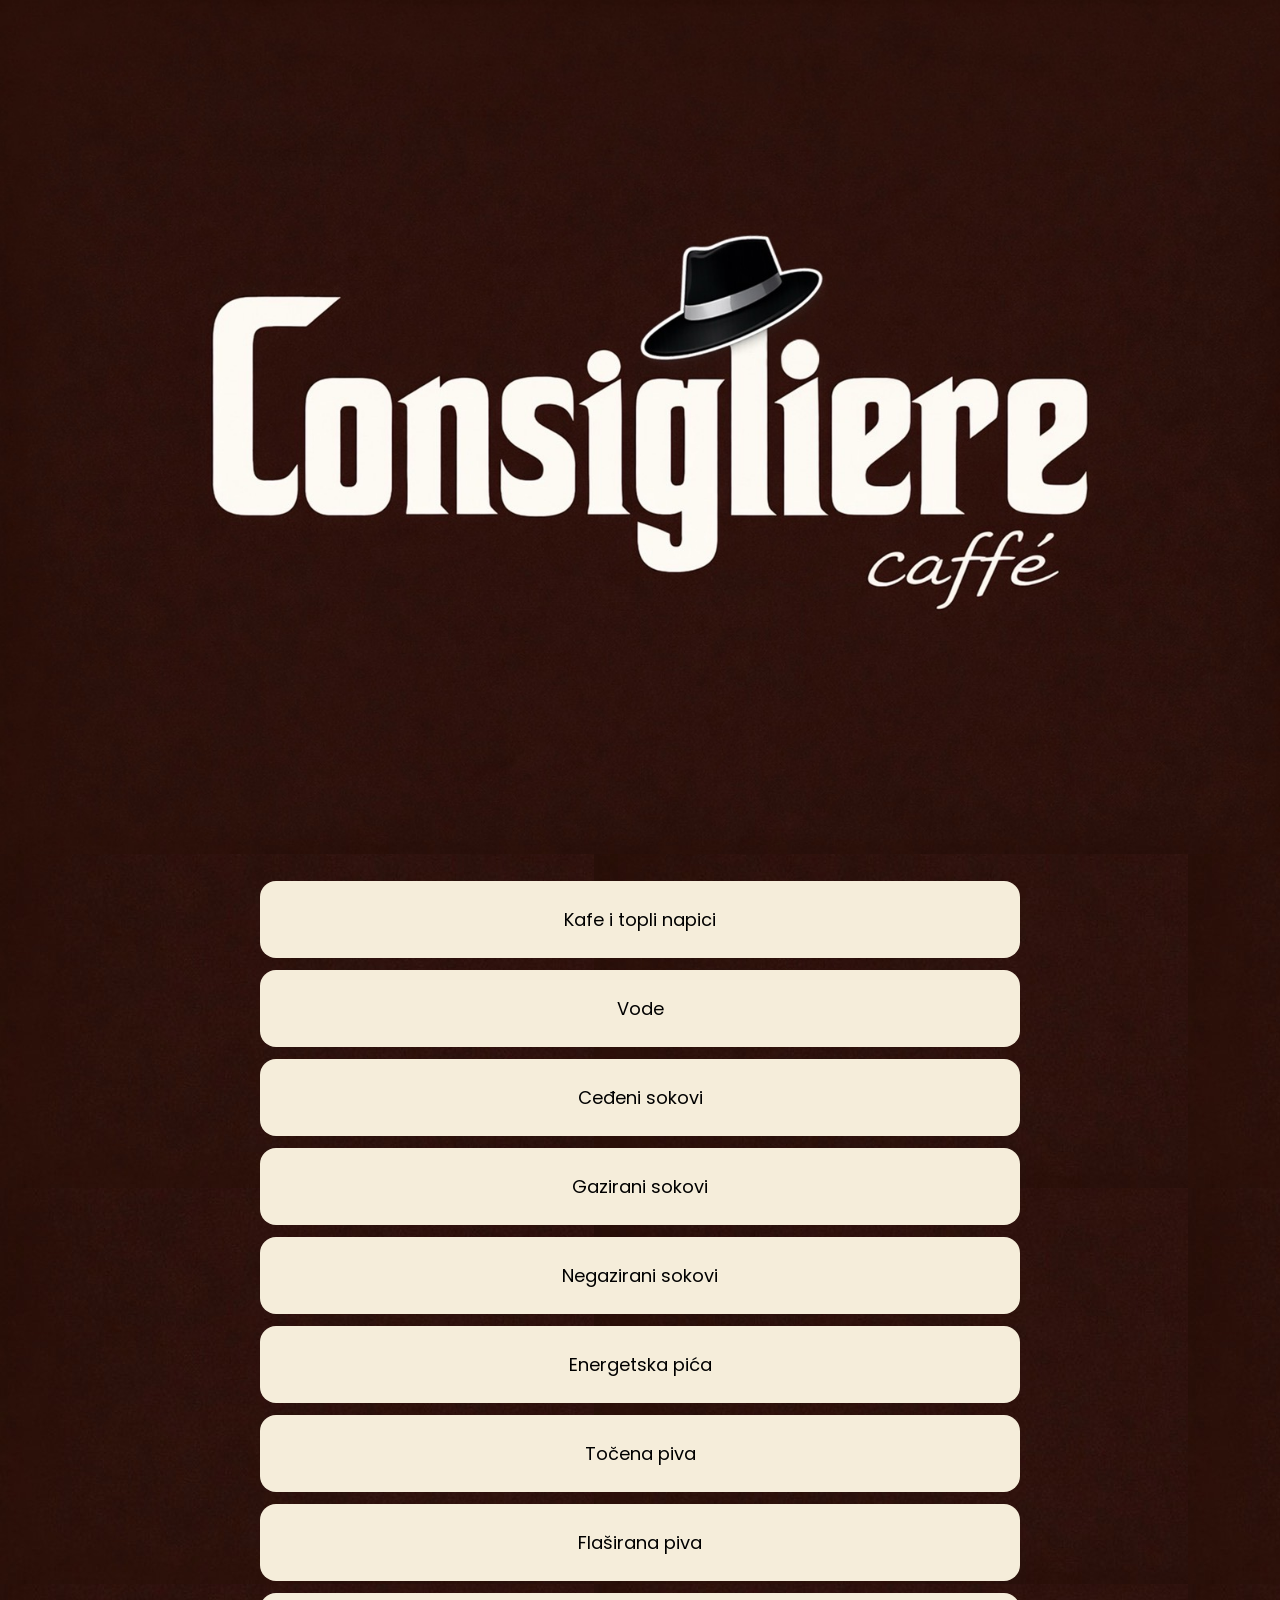
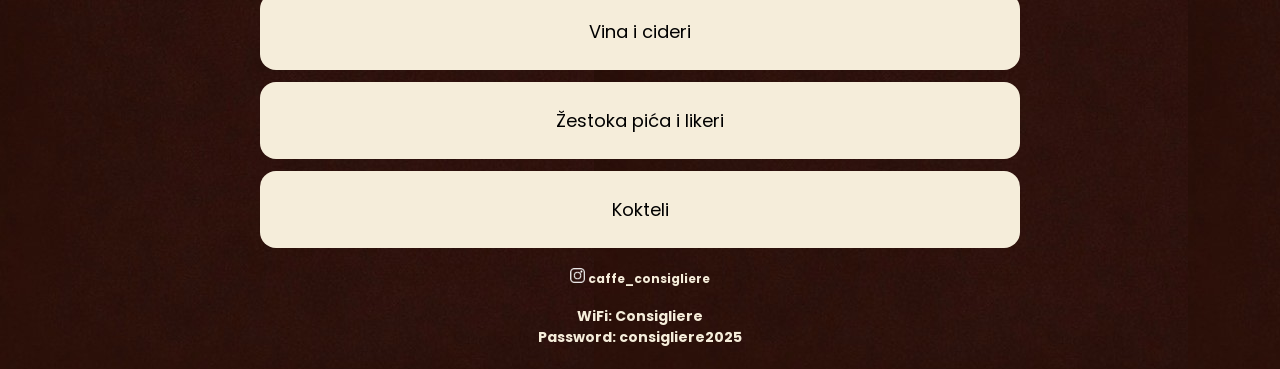
==== index.html @ 76870484 "Add files via upload" ====
<!DOCTYPE html>
<html lang="sr">
<head>
<meta charset="UTF-8">
<meta name="viewport" content="width=device-width, initial-scale=1.0">
<title>Café Menu</title>
<link rel="stylesheet" href="style.css">
<link rel="preconnect" href="https://fonts.googleapis.com">
<link rel="preconnect" href="https://fonts.gstatic.com" crossorigin>
<link href="https://fonts.googleapis.com/css2?family=Poppins:wght@300;500;700&display=swap" rel="stylesheet">
</head>
<body>

<img src="logo.jpeg" alt="Consigliere">

<main id="app"></main>


<script src="script.js"></script>
<h4><img src="instagram.png", height="15", width="15"> caffe_consigliere <br><br> </h4>
<h3> WiFi: Consigliere <br> Password: consigliere2025 <br><br> </h3>
</body>
</html>
---- style.css ----
*{
margin:0;
padding:0;
box-sizing:border-box;
}

body{
font-family:Poppins,sans-serif;
background-image: url("pozadina.jpeg");
color:black;
}

header{
text-align:center;
padding:30px 15px;
background:#f5edda;
}

header h1{
font-size:32px;
}

h2{
font-size:24px;
color: #f5edda;
}

h3{
font-size:14px;
color: #f5edda;
text-align: center;
}

h4{
font-size:12px;
color: #f5edda;
text-align: center;
}

header p{
opacity:0.7;
margin-top:5px;
}

#app{
max-width:800px;
margin:auto;
padding:20px;
}

.grid{
  display: flex;
  flex-direction: column;
  gap: 12px;
}

.card{
background:#f5edda;
padding:25px;
border-radius:16px;
text-align:center;
cursor:pointer;
transition:0.2s;
font-size:18px;
}

.card:hover{
transform:scale(1.05);
background:#2a2a2a;
}

.item{
display:flex;
justify-content:space-between;
align-items: flex-start;
padding:12px 0;
flex-wrap: nowrap;
color: #f5edda;
border-bottom:1px solid #2a2a2a;
}

.back{
display:inline-block;
margin-bottom:15px;
padding:8px 12px;
background:#f5edda;
border-radius:10px;
cursor:pointer;
}

.container {
  width: 100%;
  max-width: 600px;
  margin: 0 auto;
  padding: 10px;
}

img {
  max-width: 100%;
  height: auto;
}

.left {
  display: flex;
  flex-direction: column;
  flex: 1;
  min-width: 0;
}

.flavours {
  font-size: 10px;
  opacity: 0.7;
  margin-top: 2px;
}

.name {
  font-size: 16px;
}
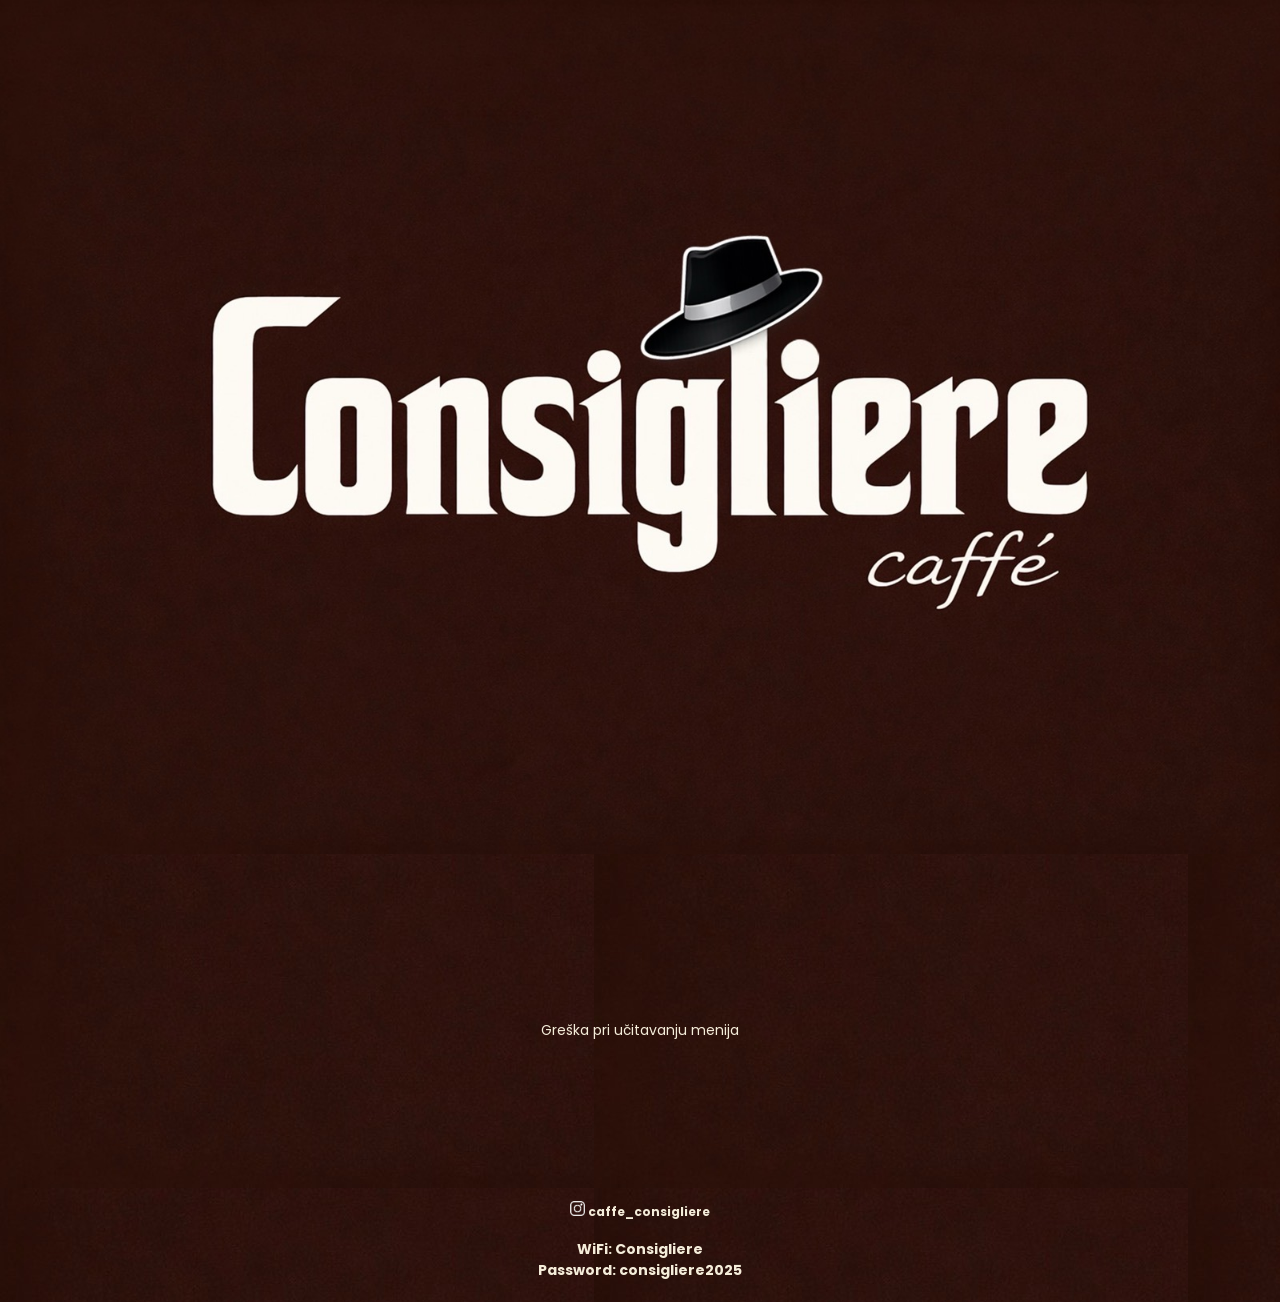
==== commit 59d57ad4: "Add files via upload" ====
--- a/index.html
+++ b/index.html
@@ -2,7 +2,7 @@
 <html lang="sr">
 <head>
 <meta charset="UTF-8">
-<meta name="viewport" content="width=device-width, initial-scale=1.0">
+<meta name="viewport" content="width=device-width, initial-scale=1.0, maximum-scale=1.0, user-scalable=no">
 <title>Café Menu</title>
 <link rel="stylesheet" href="style.css">
 <link rel="preconnect" href="https://fonts.googleapis.com">
@@ -13,11 +13,18 @@
 
 <img src="logo.jpeg" alt="Consigliere">
 
-<main id="app"></main>
+<main id="app">
+  <div class="loader">
+    <div class="spinner"></div>
+    <p>Učitavanje menija...</p>
+  </div>
+</main>
 
 
+<h4><img src="instagram.png" height="15", width="15"> caffe_consigliere <br><br> </h4>
+<h3> WiFi: Consigliere <br> Password: consigliere2025 <br><br> </h3>
+
 <script src="script.js"></script>
-<h4><img src="instagram.png", height="15", width="15"> caffe_consigliere <br><br> </h4>
-<h3> WiFi: Consigliere <br> Password: consigliere2025 <br><br> </h3>
+
 </body>
 </html>
--- a/style.css
+++ b/style.css
@@ -8,16 +8,6 @@
 font-family:Poppins,sans-serif;
 background-image: url("pozadina.jpeg");
 color:black;
-}
-
-header{
-text-align:center;
-padding:30px 15px;
-background:#f5edda;
-}
-
-header h1{
-font-size:32px;
 }
 
 h2{
@@ -37,11 +27,6 @@
 text-align: center;
 }
 
-header p{
-opacity:0.7;
-margin-top:5px;
-}
-
 #app{
 max-width:800px;
 margin:auto;
@@ -49,9 +34,9 @@
 }
 
 .grid{
-  display: flex;
-  flex-direction: column;
-  gap: 12px;
+display: flex;
+flex-direction: column;
+gap: 12px;
 }
 
 .card{
@@ -60,13 +45,22 @@
 border-radius:16px;
 text-align:center;
 cursor:pointer;
-transition:0.2s;
-font-size:18px;
+transition:transform .15s ease, filter .15s ease;
+font-size:20px;
+
+-webkit-tap-highlight-color: transparent;
+
+user-select:none;
+-webkit-user-select:none;
+-moz-user-select:none;
+-ms-user-select:none;
+
+touch-action:manipulation;
 }
 
-.card:hover{
-transform:scale(1.05);
-background:#2a2a2a;
+.card.pressed {
+  transform: scale(1.08);
+  filter: brightness(0.9);
 }
 
 .item{
@@ -86,33 +80,96 @@
 background:#f5edda;
 border-radius:10px;
 cursor:pointer;
-}
+user-select:none;
+-webkit-user-select:none;
+-moz-user-select:none;
+-ms-user-select:none;
 
-.container {
-  width: 100%;
-  max-width: 600px;
-  margin: 0 auto;
-  padding: 10px;
+-webkit-tap-highlight-color: transparent;
+touch-action:manipulation;
 }
 
 img {
-  max-width: 100%;
-  height: auto;
+max-width: 100%;
+height: auto;
 }
 
 .left {
-  display: flex;
-  flex-direction: column;
-  flex: 1;
-  min-width: 0;
+display: flex;
+flex-direction: column;
+flex: 1;
+min-width: 0;
 }
 
 .flavours {
-  font-size: 10px;
-  opacity: 0.7;
-  margin-top: 2px;
+font-size: 10px;
+opacity: 0.7;
+margin-top: 2px;
 }
 
 .name {
-  font-size: 16px;
+font-size: 16px;
+}
+
+@keyframes fadeIn {
+  from {
+    opacity:0;
+    transform:translateX(20px);
+  }
+
+  to {
+    opacity:1;
+    transform:translateX(0);
+  }
+}
+
+.page {
+  animation: slideIn 0.25s ease;
+}
+
+@keyframes slideIn {
+  from {
+    opacity: 0;
+    transform: translateX(40px);
+  }
+
+  to {
+    opacity: 1;
+    transform: translateX(0);
+  }
+}
+
+.loader {
+  min-height: 300px;
+  display: flex;
+  flex-direction: column;
+  justify-content: center;
+  align-items: center;
+  color: #f5edda;
+  font-size: 14px;
+}
+
+.spinner {
+  width: 40px;
+  height: 40px;
+  border: 4px solid #f5edda;
+  border-top: 4px solid transparent;
+  border-radius: 50%;
+  animation: spin 0.8s linear infinite;
+  margin-bottom: 15px;
+}
+
+@keyframes spin {
+  from {
+    transform: rotate(0deg);
+  }
+
+  to {
+    transform: rotate(360deg);
+  }
+}
+
+.price {
+  font-size:16px;
+  font-weight:700;
 }
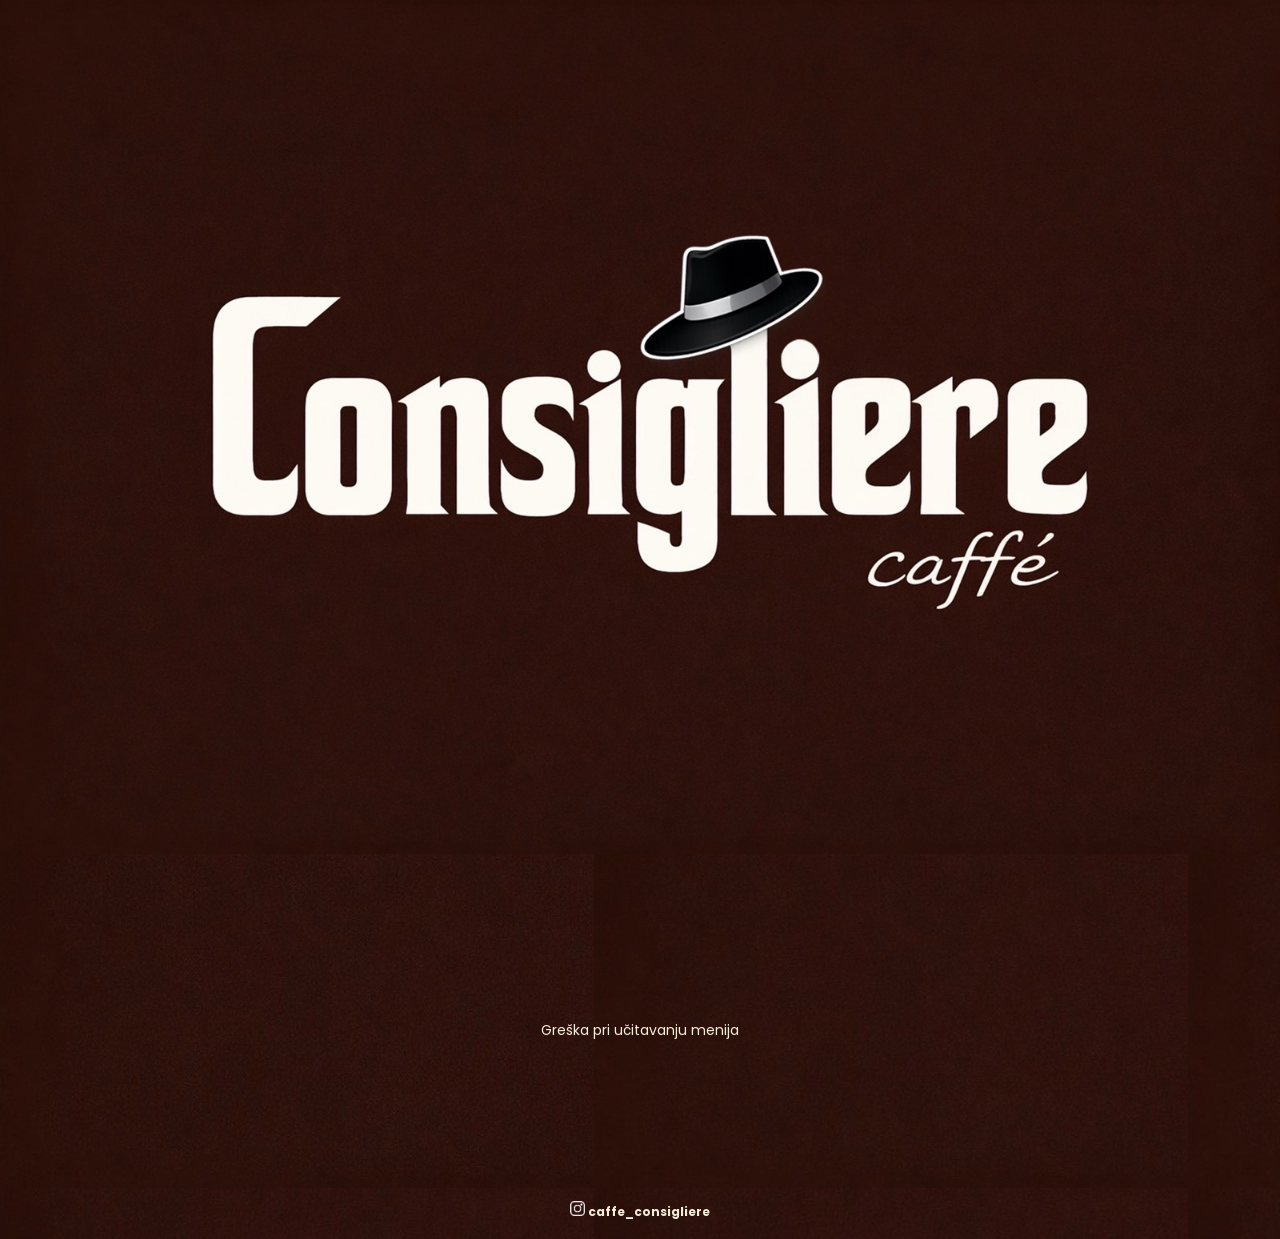
==== commit 8026df58: "Update index.html" ====
--- a/index.html
+++ b/index.html
@@ -22,7 +22,6 @@
 
 
 <h4><img src="instagram.png" height="15", width="15"> caffe_consigliere <br><br> </h4>
-<h3> WiFi: Consigliere <br> Password: consigliere2025 <br><br> </h3>
 
 <script src="script.js"></script>
 
--- a/style.css
+++ b/style.css
@@ -33,29 +33,27 @@
 padding:20px;
 }
 
-.grid{
-display: flex;
-flex-direction: column;
-gap: 12px;
+.grid {
+  display: flex;
+  flex-direction: column;
+  gap: 12px;
+  align-items: center;
 }
 
-.card{
-background:#f5edda;
-padding:25px;
-border-radius:16px;
-text-align:center;
-cursor:pointer;
-transition:transform .15s ease, filter .15s ease;
-font-size:20px;
+.card {
+  background:#f5edda;
+  padding:18px 25px;
+  border-radius:16px;
+  text-align:center;
+  cursor:pointer;
+  transition:transform .15s ease, filter .15s ease;
+  font-size:20px;
 
--webkit-tap-highlight-color: transparent;
+  width:100%;
+  max-width:400px;
 
-user-select:none;
--webkit-user-select:none;
--moz-user-select:none;
--ms-user-select:none;
-
-touch-action:manipulation;
+  -webkit-tap-highlight-color: transparent;
+  user-select:none;
 }
 
 .card.pressed {
@@ -81,17 +79,14 @@
 border-radius:10px;
 cursor:pointer;
 user-select:none;
--webkit-user-select:none;
--moz-user-select:none;
--ms-user-select:none;
 
 -webkit-tap-highlight-color: transparent;
 touch-action:manipulation;
 }
 
-img {
-max-width: 100%;
-height: auto;
+body img {
+max-width:100%;
+height:auto;
 }
 
 .left {
@@ -109,18 +104,6 @@
 
 .name {
 font-size: 16px;
-}
-
-@keyframes fadeIn {
-  from {
-    opacity:0;
-    transform:translateX(20px);
-  }
-
-  to {
-    opacity:1;
-    transform:translateX(0);
-  }
 }
 
 .page {
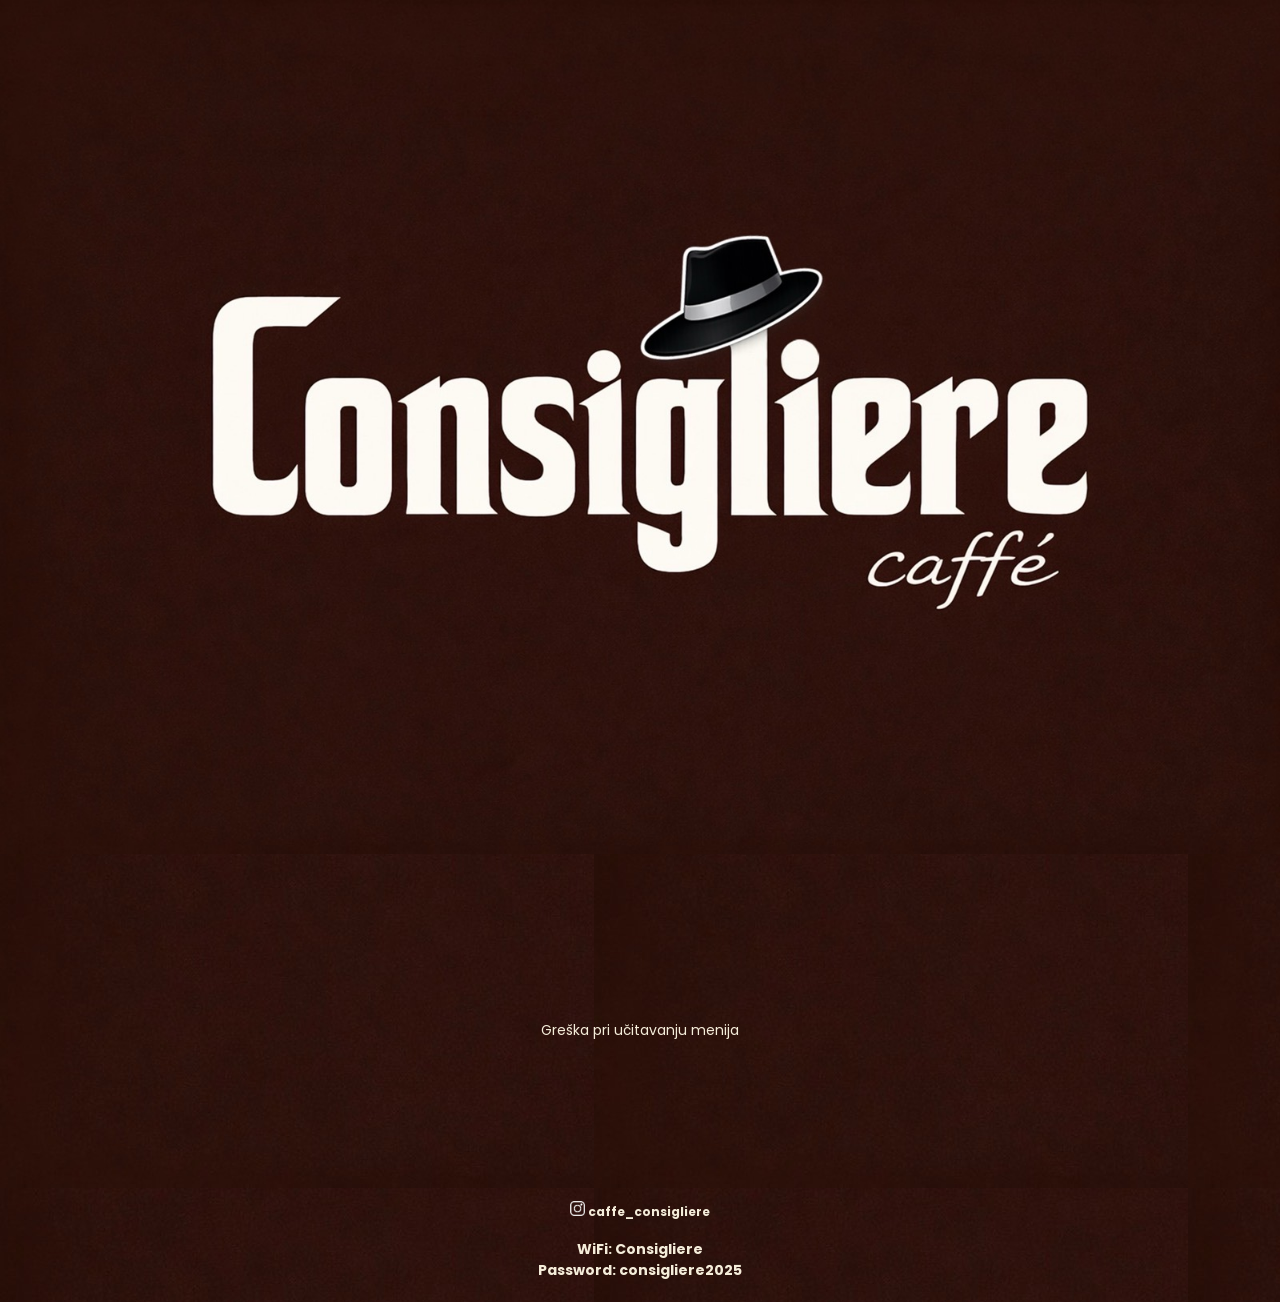
==== commit 74674cb9: "Add files via upload" ====
--- a/index.html
+++ b/index.html
@@ -22,6 +22,7 @@
 
 
 <h4><img src="instagram.png" height="15", width="15"> caffe_consigliere <br><br> </h4>
+<h3> WiFi: Consigliere <br> Password: consigliere2025 <br><br> </h3>
 
 <script src="script.js"></script>
 
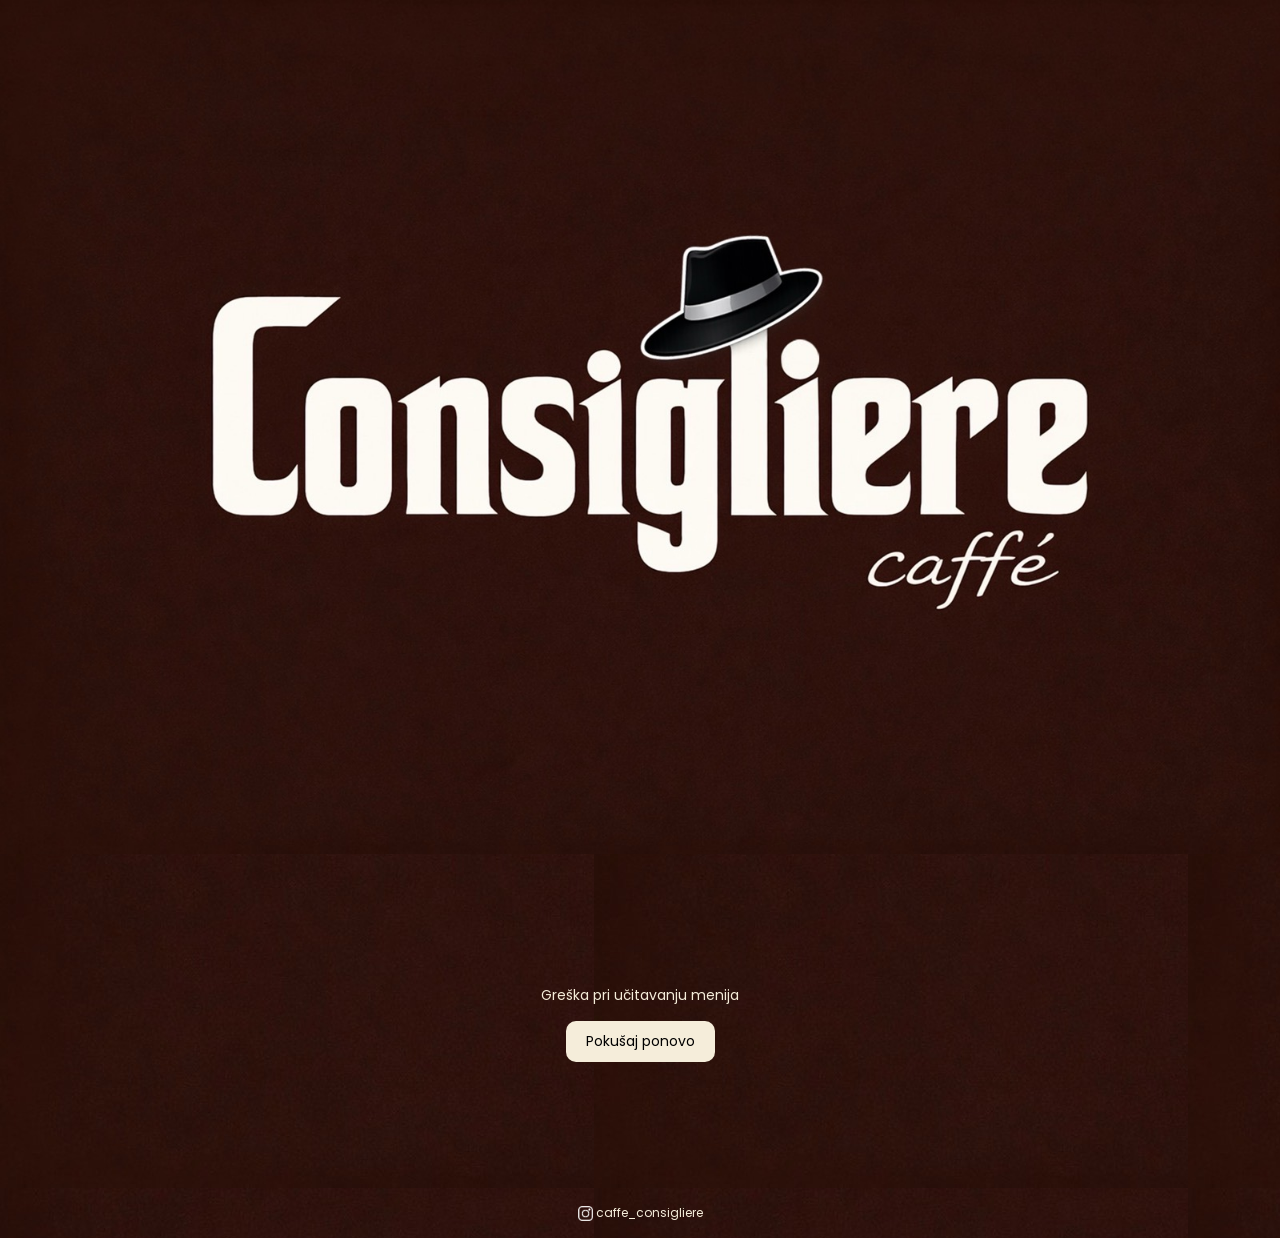
==== commit befe8926: "Add files via upload" ====
--- a/index.html
+++ b/index.html
@@ -11,20 +11,21 @@
 </head>
 <body>
 
-<img src="logo.jpeg" alt="Consigliere">
+  <header>
+    <img src="logo.jpeg" alt="Consigliere" class="logo">
+  </header>
 
-<main id="app">
-  <div class="loader">
-    <div class="spinner"></div>
-    <p>Učitavanje menija...</p>
-  </div>
-</main>
+  <main id="app">
+    <div class="loader">
+      <div class="spinner"></div>
+      <p>Učitavanje menija...</p>
+    </div>
+  </main>
 
-
-<h4><img src="instagram.png" height="15", width="15"> caffe_consigliere <br><br> </h4>
-<h3> WiFi: Consigliere <br> Password: consigliere2025 <br><br> </h3>
+  <footer>
+    <p class="social"><img src="instagram.png" alt="" class="icon"> caffe_consigliere</p>
+  </footer>
 
 <script src="script.js"></script>
-
 </body>
 </html>
--- a/style.css
+++ b/style.css
@@ -1,37 +1,55 @@
-*{
-margin:0;
-padding:0;
-box-sizing:border-box;
+* {
+  margin: 0;
+  padding: 0;
+  box-sizing: border-box;
 }
 
-body{
-font-family:Poppins,sans-serif;
-background-image: url("pozadina.jpeg");
-color:black;
+body {
+  font-family: Poppins, sans-serif;
+  background-image: url("pozadina.jpeg");
+  color: black;
 }
 
-h2{
-font-size:24px;
-color: #f5edda;
+body img {
+  max-width: 100%;
+  height: auto;
 }
 
-h3{
-font-size:14px;
-color: #f5edda;
-text-align: center;
+#app {
+  max-width: 800px;
+  margin: auto;
+  padding: 20px;
 }
 
-h4{
-font-size:12px;
-color: #f5edda;
-text-align: center;
+/* Header / footer */
+
+.logo {
+  display: block;
+  margin: 0 auto;
 }
 
-#app{
-max-width:800px;
-margin:auto;
-padding:20px;
+footer {
+  text-align: center;
+  color: #f5edda;
+  padding: 10px 0;
 }
+
+footer .social {
+  font-size: 12px;
+  margin-bottom: 6px;
+}
+
+footer .icon {
+  height: 15px;
+  width: 15px;
+  vertical-align: middle;
+}
+
+footer .wifi {
+  font-size: 14px;
+}
+
+/* Home grid */
 
 .grid {
   display: flex;
@@ -41,19 +59,17 @@
 }
 
 .card {
-  background:#f5edda;
-  padding:18px 25px;
-  border-radius:16px;
-  text-align:center;
-  cursor:pointer;
-  transition:transform .15s ease, filter .15s ease;
-  font-size:20px;
-
-  width:100%;
-  max-width:400px;
-
+  background: #f5edda;
+  padding: 18px 25px;
+  border-radius: 16px;
+  text-align: center;
+  cursor: pointer;
+  transition: transform .15s ease, filter .15s ease;
+  font-size: 20px;
+  width: 100%;
+  max-width: 400px;
   -webkit-tap-highlight-color: transparent;
-  user-select:none;
+  user-select: none;
 }
 
 .card.pressed {
@@ -61,50 +77,64 @@
   filter: brightness(0.9);
 }
 
-.item{
-display:flex;
-justify-content:space-between;
-align-items: flex-start;
-padding:12px 0;
-flex-wrap: nowrap;
-color: #f5edda;
-border-bottom:1px solid #2a2a2a;
+.card:focus-visible,
+.back:focus-visible {
+  outline: 3px solid #f5edda;
+  outline-offset: 3px;
 }
 
-.back{
-display:inline-block;
-margin-bottom:15px;
-padding:8px 12px;
-background:#f5edda;
-border-radius:10px;
-cursor:pointer;
-user-select:none;
+/* Category page */
 
--webkit-tap-highlight-color: transparent;
-touch-action:manipulation;
+h2 {
+  font-size: 24px;
+  color: #f5edda;
 }
 
-body img {
-max-width:100%;
-height:auto;
+.back {
+  display: inline-block;
+  margin-bottom: 15px;
+  padding: 8px 12px;
+  background: #f5edda;
+  border-radius: 10px;
+  cursor: pointer;
+  user-select: none;
+  -webkit-tap-highlight-color: transparent;
+  touch-action: manipulation;
+}
+
+.item {
+  display: flex;
+  justify-content: space-between;
+  align-items: flex-start;
+  padding: 12px 0;
+  flex-wrap: nowrap;
+  color: #f5edda;
+  border-bottom: 1px solid #2a2a2a;
 }
 
 .left {
-display: flex;
-flex-direction: column;
-flex: 1;
-min-width: 0;
+  display: flex;
+  flex-direction: column;
+  flex: 1;
+  min-width: 0;
+}
+
+.name {
+  font-size: 16px;
 }
 
 .flavours {
-font-size: 10px;
-opacity: 0.7;
-margin-top: 2px;
+  font-size: 10px;
+  opacity: 0.7;
+  margin-top: 2px;
 }
 
-.name {
-font-size: 16px;
+.price {
+  font-size: 16px;
+  font-weight: 700;
 }
+
+/* Page transition */
 
 .page {
   animation: slideIn 0.25s ease;
@@ -115,12 +145,13 @@
     opacity: 0;
     transform: translateX(40px);
   }
-
   to {
     opacity: 1;
     transform: translateX(0);
   }
 }
+
+/* Loader */
 
 .loader {
   min-height: 300px;
@@ -130,6 +161,21 @@
   align-items: center;
   color: #f5edda;
   font-size: 14px;
+}
+
+.loader p {
+  margin-bottom: 15px;
+}
+
+.retry {
+  font-family: inherit;
+  font-size: 14px;
+  background: #f5edda;
+  color: black;
+  border: none;
+  padding: 10px 20px;
+  border-radius: 10px;
+  cursor: pointer;
 }
 
 .spinner {
@@ -146,13 +192,7 @@
   from {
     transform: rotate(0deg);
   }
-
   to {
     transform: rotate(360deg);
   }
 }
-
-.price {
-  font-size:16px;
-  font-weight:700;
-}
